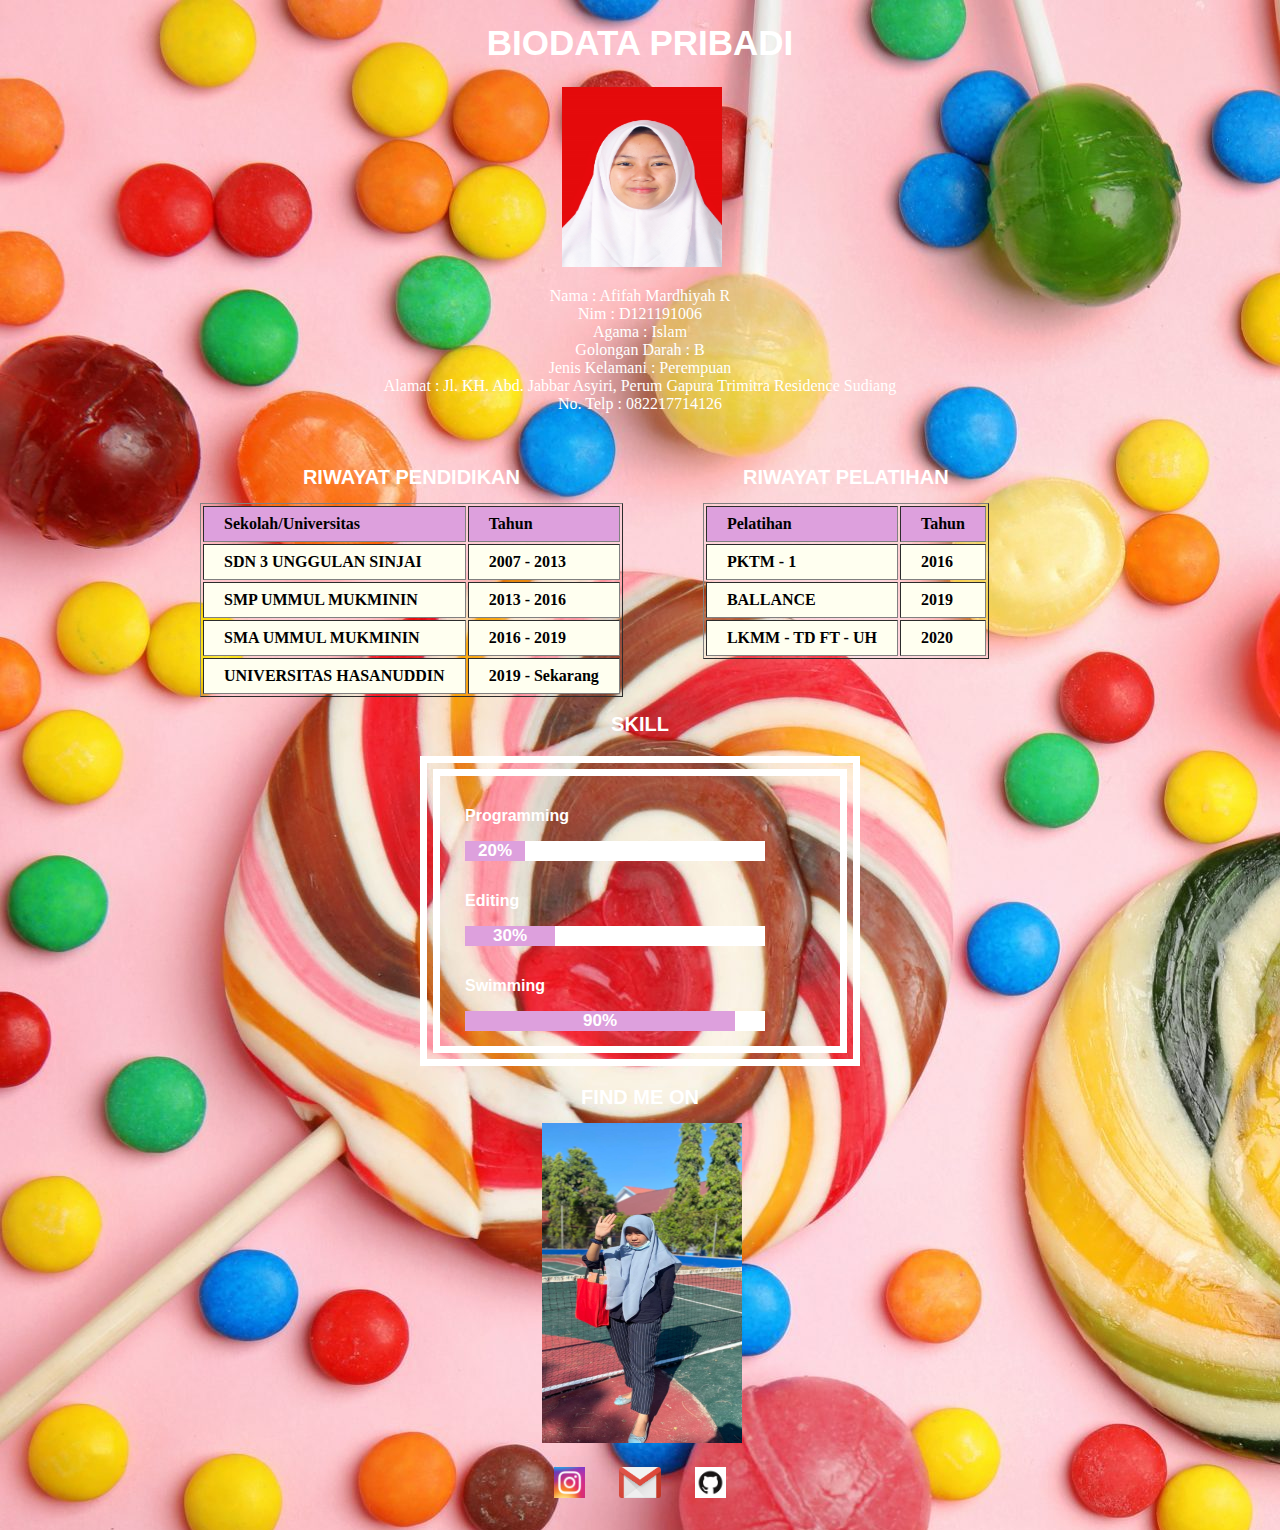
==== index.html @ 6b60c1a9 "Add files via upload" ====
<!DOCTYPE html>
<html lang="en">
<head>
    <meta charset="UTF-8">
    <meta http-equiv="X-UA-Compatible" content="IE=edge">
    <meta name="viewport" content="width=device-width, initial-scale=1.0">
    <title>Biodata Pribadi</title>
    <link rel="stylesheet" href="style.css">
</head>
<body>

    <div class="container">
        <div class="profile">
            <h1>BIODATA PRIBADI</h1>
                <tr>
                    <td><img src="profill.jpeg" alt="profill.jpeg"></td>
                </tr>
                <p>
                    Nama : Afifah Mardhiyah R <br/>
                    Nim : D121191006 <br/>
                    Agama : Islam <br/>
                    Golongan Darah : B <br/>
                    Jenis Kelamani : Perempuan <br/>
                    Alamat : Jl. KH. Abd. Jabbar Asyiri, 
                             Perum Gapura Trimitra Residence Sudiang <br/>
                   No. Telp : 082217714126 <br/>
                </p>
        </div>
        <div class="table">
            <div class="table-container">
                <div class="table1">
                    <table border="1" cellpadding= "10">
                        <h1>RIWAYAT PENDIDIKAN</h1>
                        <tr>
                            <td bgcolor="plum">Sekolah/Universitas</td>
                            <td bgcolor="plum">Tahun</td>
                        </tr>
                        <tr>
                            <td bgcolor="ivory">SDN 3 UNGGULAN SINJAI</td>
                            <td bgcolor="ivory">2007 - 2013</td>
                        </tr>
                        <tr>
                           <td bgcolor="ivory">SMP UMMUL MUKMININ</td>
                           <td bgcolor="ivory">2013 - 2016</td>
                        </tr>
                        <tr>
                           <td bgcolor="ivory">SMA UMMUL MUKMININ</td>
                           <td bgcolor="ivory">2016 - 2019</td>
                        </tr>
                        <tr>
                           <td bgcolor="ivory">UNIVERSITAS HASANUDDIN</td>
                           <td bgcolor="ivory">2019 - Sekarang</td>
                        </tr>
                    </table>
                </div>
                <div class="table2">
                    <table border="1" callpadding= "10">
                        <h1>RIWAYAT PELATIHAN</h1>
                        <tr>
                            <td bgcolor="plum">Pelatihan</td>
                            <td bgcolor="plum">Tahun</td>
                        </tr>
                        <tr>
                            <td bgcolor="ivory">PKTM - 1</td>
                            <td bgcolor="ivory">2016</td>
                        </tr>
                        <tr>
                           <td bgcolor="ivory">BALLANCE</td>
                           <td bgcolor="ivory">2019</td>
                        </tr>
                        <tr>
                           <td bgcolor="ivory">LKMM - TD FT - UH</td>
                           <td bgcolor="ivory">2020</td>
                        </tr>
                    </table>
                </div>
            </div>
        </div>
        <div class="skill">
           <h2 class="skill-text">SKILL</h2>
           <div class=skill-container>
              <div class="programming">
                  <p>Programming</p>
                  <br>
                  <div class="percent-1">20%</div>
                  <div class="percent-2"> </div>
               </div>
      
               <div class="editing">
                  <p>Editing</p>
                  <br>
                  <div class="percent-1">30%</div>
                  <div class="percent-2"> </div>
               </div>
      
               <div class="swimming">
                  <p>Swimming</p>
                  <br>
                  <div class="percent-1">90%</div>
                  <div class="percent-2"> </div>
               </div>
           </div>
        </div>

        <div class="sosmed">
            <h1>FIND ME ON</h1>
            <img src="profil2.jpeg" alt="profil2.jpeg">
        </div>

        <div class="sos">
            <a href="https://www.instagram.com/afimr/" class="ins"><img src="ig.png" alt=""></a> 
            <a href="https://mail.google.com/mail/u/0/?tab=rm&ogbl#inbox" class="email"><img src="gmail.png" alt=""></a>
            <a href="https://github.com/afimr" class="git"><img src="github.png" alt=""></a>
        </div>
    </div>

     
</body>
</html>
---- style.css ----
body{
    background-image: url(candy.jpg);
}


.container {
    width: 1200px;
    margin: auto;
    margin-bottom: 0px;
}

.profile img{
    width: 160px;
    height: 180px;
    text-align: 100px;
    padding-left: 43.5%;
}

.profile p {
    text-align: center;
    color: white;
}

p{
    color: white;
    font-size: medium;
}
.profile h1{
    text-align: center;
    font-size: 35px;
    font-family: arial;
    color: white;
}
.table{
    display: flex;
    padding: 2% 10% 0px 10%;
    margin: auto;
}
.table1 h1{
    font-size: 20px;
    font-family: arial;
    color: white;
}
.table2 h1{
    font-size: 20px;
    font-family: arial;
    color: white;
}

.table1 {
    margin-left: 30px;
}

.table1, .table2{
    min-width: 100px;
    float: left;
    align-items: center;
    justify-content: center;
    display: flex;
    flex-direction: column;
    margin: 0px 40px;
}

@media(max-width:373px){
    .table1{
        margin-right: 10px;
    }
}
.table1 td, .table2 td{
    padding: 8px 20px;
    font-weight: bold;
}
text{
	text-align: center;
	margin-top: 50px;
	color: black}

.percent-1 {
    color: white;
    background-color: #DDA0DD;
    display: flex;
    justify-content: center;
    align-items: center;
}

.percent-2{
    background-color: rgb(255, 255, 255);
}
@media (min-width:474px){
	.skill-container{
		width: 400px;
		margin: 20px auto;
		border: 20px double rgb(255, 255, 255);  
		font-family: sans-serif;
		color: rgb(255, 255, 255);
		font-size: 15px;
	}
}
@media(max-width:473px){
    .programming{
		width: 240px;
		margin: 15px 20px;
	}
	.editing{
		width: 240px;
		margin: 15px 20px;
	}
	.swimming{
		width: 240px;
		margin: 15px 20px;
	}
	.skill-container{
		border: 20px double rgb(255, 255, 255);  
		font-family: 'Poppins', sans-serif;
		color: rgb(253, 253, 253);
		font-size: 15px;
		width: 280px;
		margin: 15px auto 20px;
	}
}
.programming{
	min-width: 150px;
	margin: 15px 25px;
    font-weight: bold;
    font-size: 17px;
	width: 300px;
	display: grid;
	grid-template-columns: 20% auto;
}

.editing{
	font-weight: bold;
	font-size: 17px;
	min-width: 150px;
	margin: 15px 25px;
	width: 300px;
	display: grid;
	grid-template-columns: 30% auto;
}

.swimming{
	font-size: 17px;
	font-weight: bold;
	min-width: 150px;
	margin: 15px 25px;
	width: 300px;
	display: grid;
	grid-template-columns: 90% auto;
}
.skill h2{
    text-align: center;
    font-size: 20px;
    font-family: arial;
    color: white;
}
.sosmed h1{
    text-align: center;
    font-size: 20px;
    font-family: arial;
    color: white;
}
.sosmed img{
    width: 200px;
    height: 320px;
    text-align: 100px;
    padding-left: 41.8%;
}

.sos .ins img {
    height: 31px;
}

.sos .email img {
    margin-left: 30px;
    height: 31px;
}


.sos .git img {
    margin-left: 30px;
    height: 31px;
}

.sos {
    width: fit-content;
    padding: 20px;
    margin: auto;
}
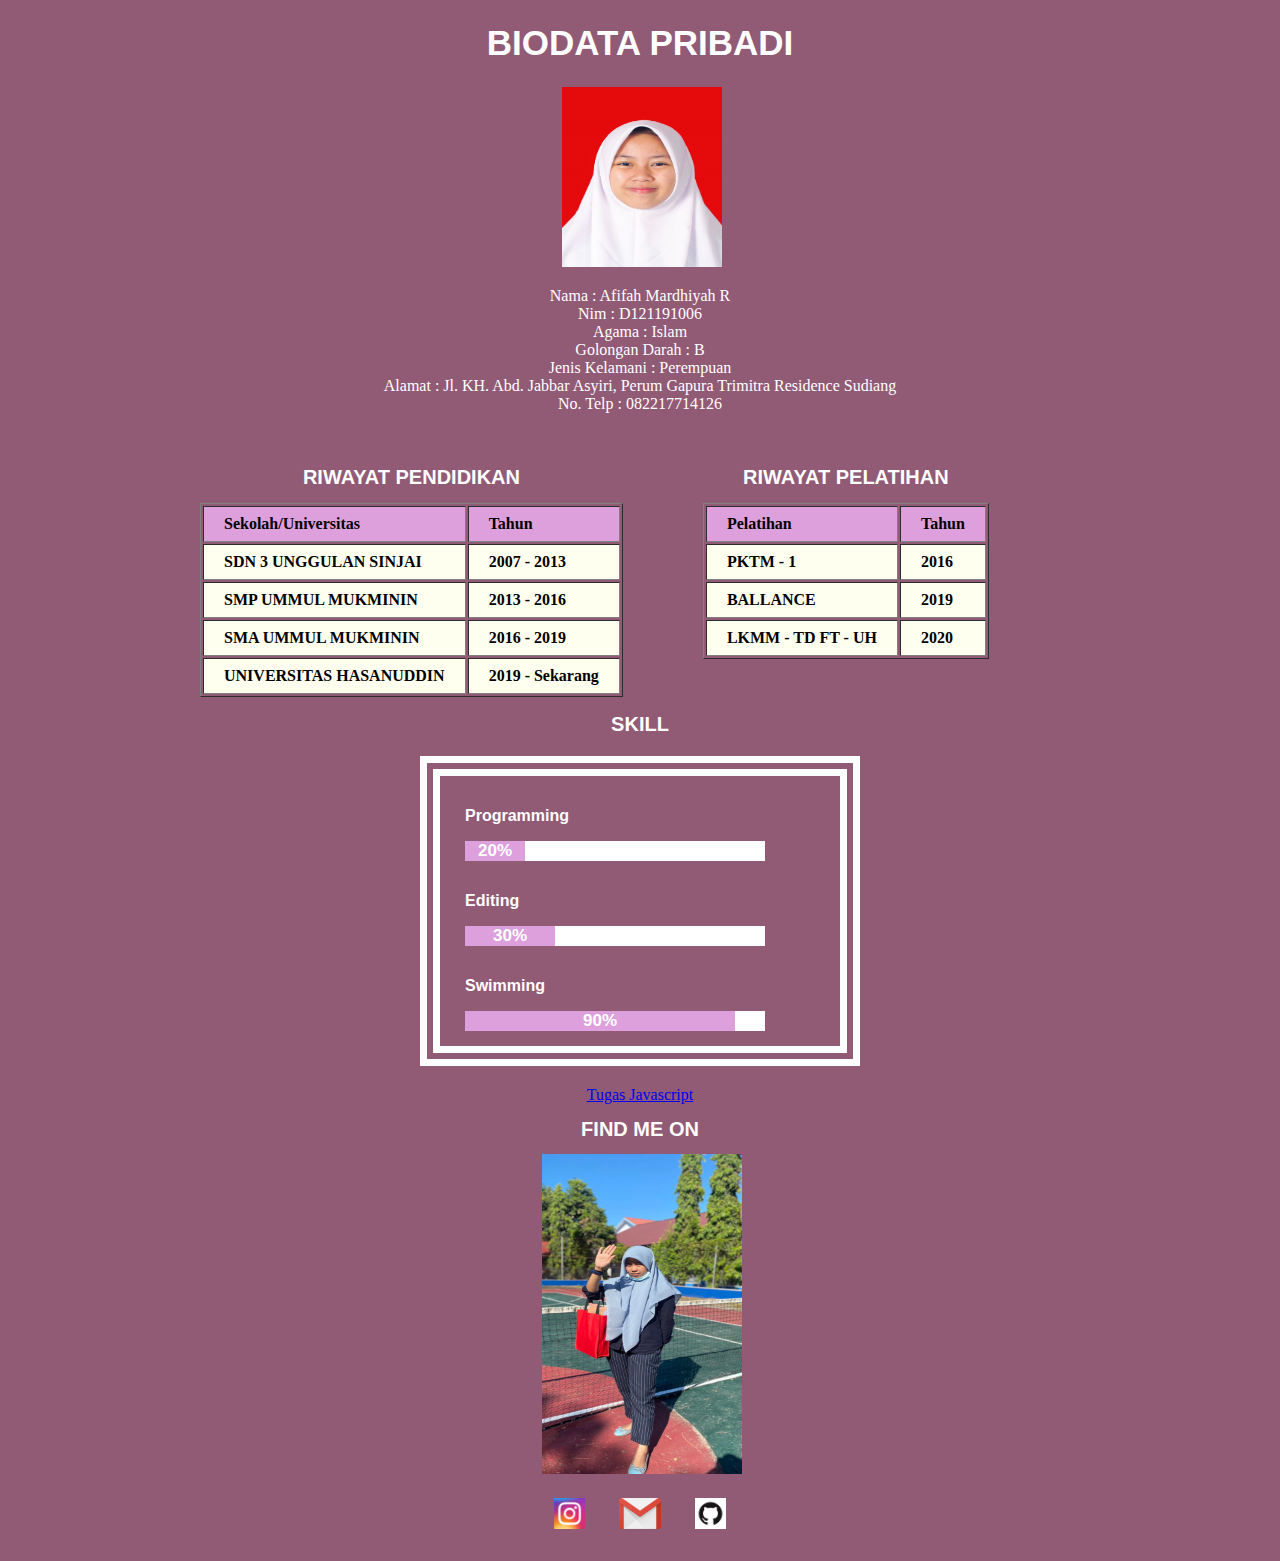
==== commit 54fe3fba: "Add files via upload" ====
--- a/index.html
+++ b/index.html
@@ -102,6 +102,10 @@
            </div>
         </div>
 
+        <div class="laman_tugasJavascript">   
+            <a href="tugasjavascript.html">Tugas Javascript</a>
+        </div>
+
         <div class="sosmed">
             <h1>FIND ME ON</h1>
             <img src="profil2.jpeg" alt="profil2.jpeg">
--- a/style.css
+++ b/style.css
@@ -1,5 +1,5 @@
 body{
-    background-image: url(candy.jpg);
+    background-color: rgb(145, 90, 117);
 }
 
 
@@ -186,3 +186,7 @@
     padding: 20px;
     margin: auto;
 }
+
+.laman_tugasJavascript{
+    text-align: center;
+}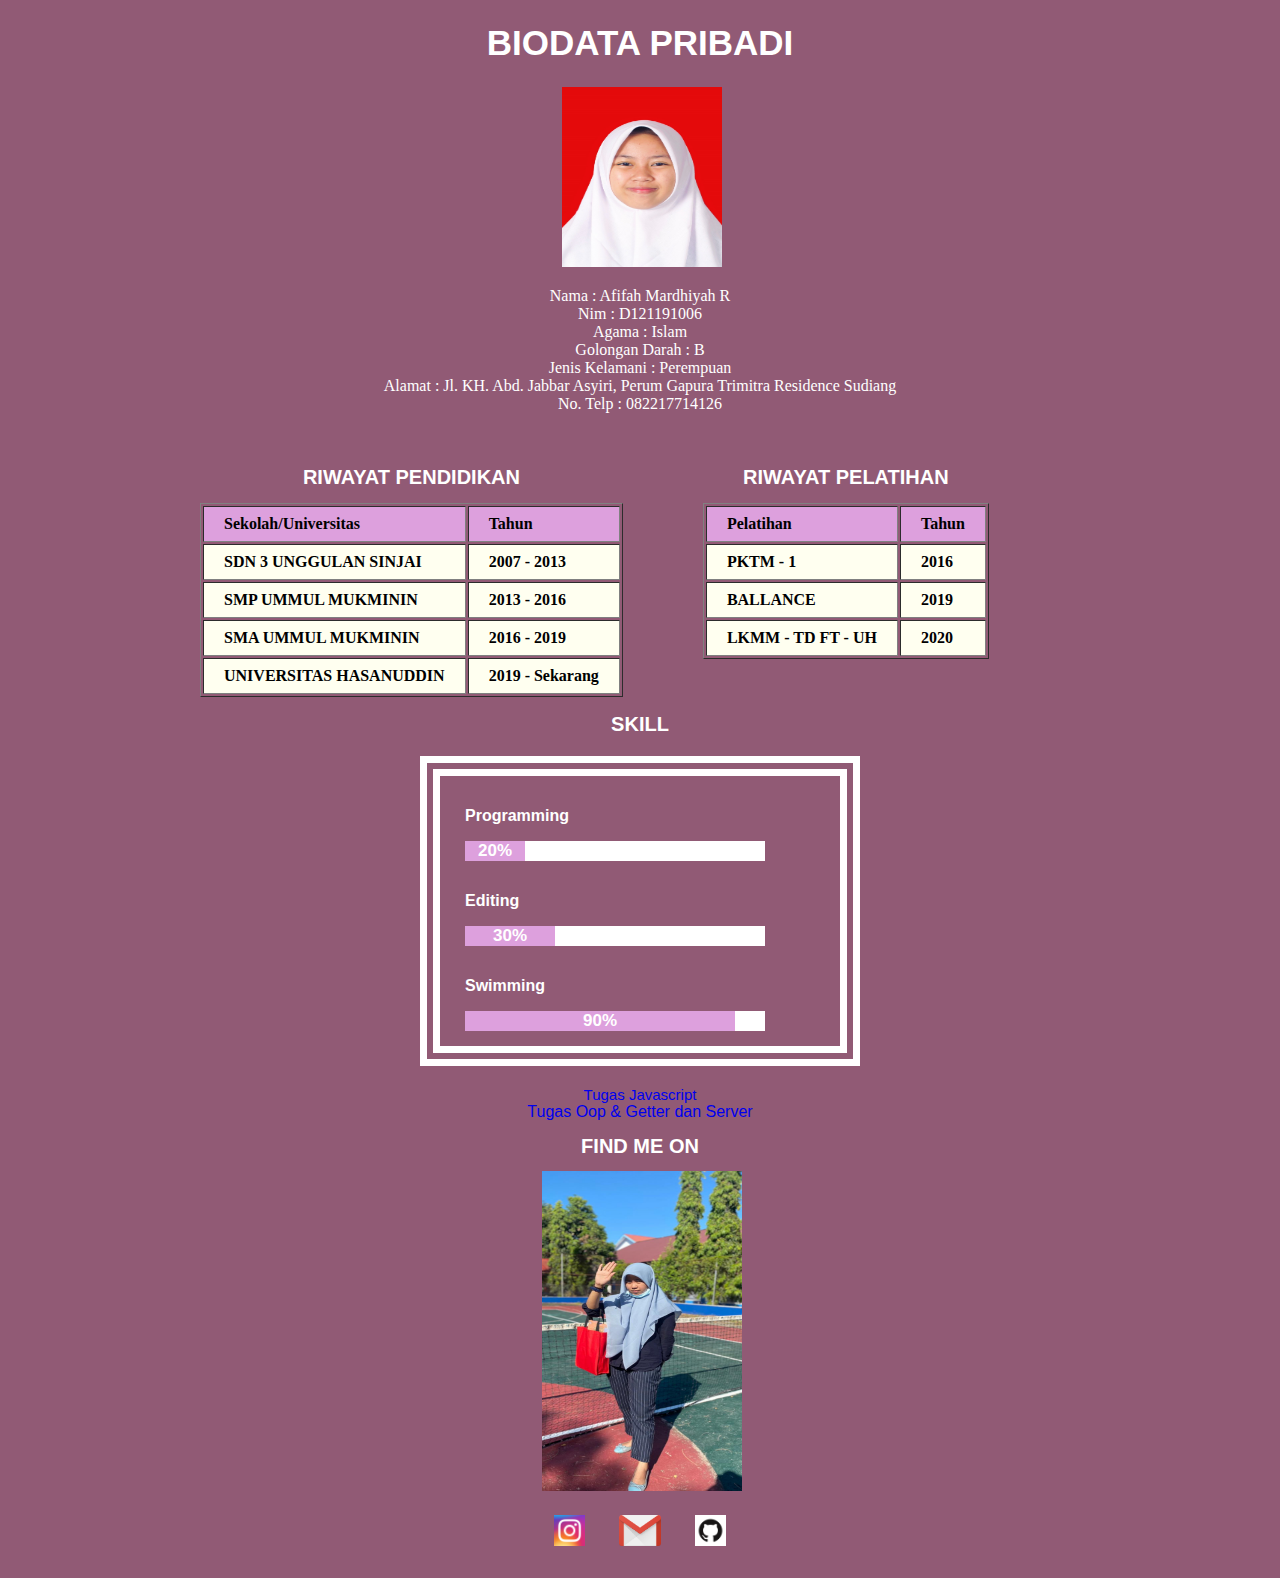
==== commit 09bca160: "Add files via upload" ====
--- a/index.html
+++ b/index.html
@@ -103,7 +103,11 @@
         </div>
 
         <div class="laman_tugasJavascript">   
-            <a href="tugasjavascript.html">Tugas Javascript</a>
+            <a href="tugasjavascript.html" style="text-decoration: none;">Tugas Javascript</a>
+        </div>
+
+        <div class="laman_tugasOop">
+            <a href="tugasoop.html" style="text-decoration: none;">Tugas Oop & Getter dan Server</a>
         </div>
 
         <div class="sosmed">
--- a/style.css
+++ b/style.css
@@ -189,4 +189,12 @@
 
 .laman_tugasJavascript{
     text-align: center;
+    font-family: arial;
+    font-size: 15px;
+    color: white;
+}
+
+.laman_tugasOop{
+    text-align: center;
+    font-family: arial;
 }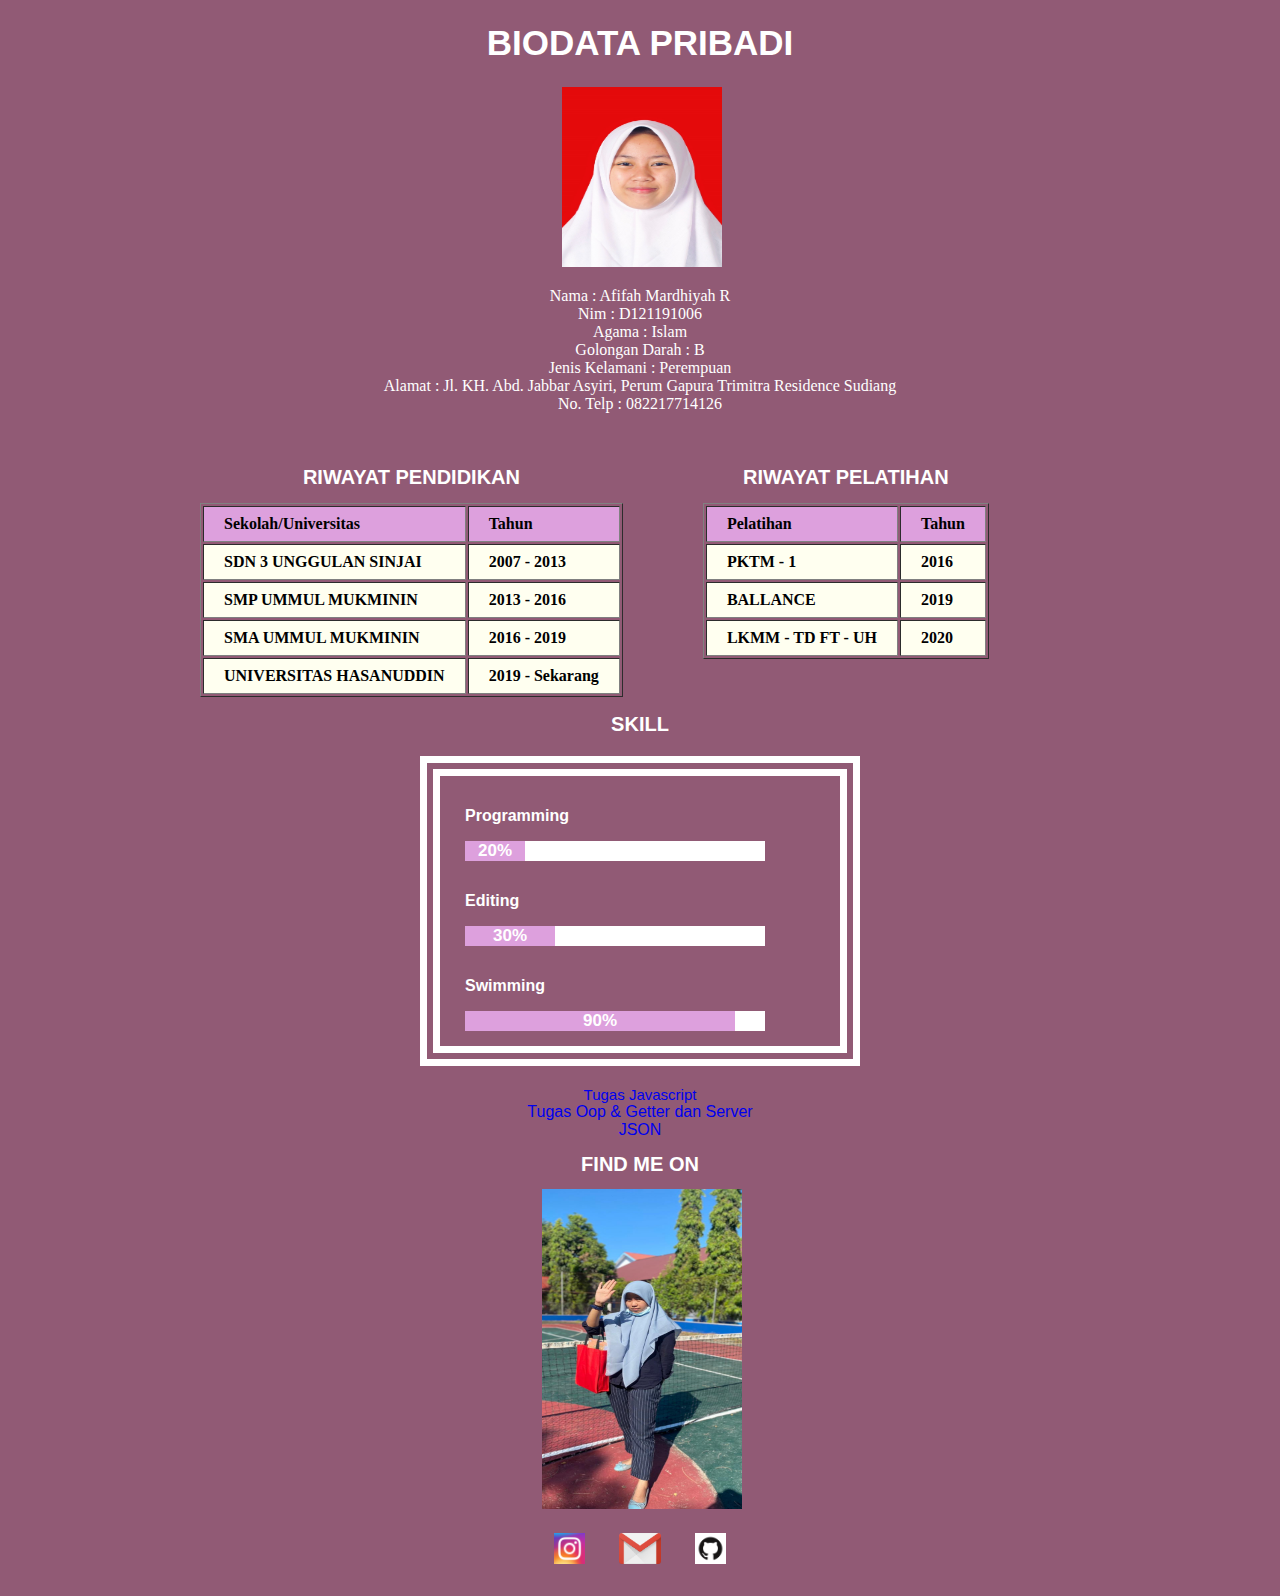
==== commit 67413bda: "Add files via upload" ====
--- a/index.html
+++ b/index.html
@@ -110,6 +110,10 @@
             <a href="tugasoop.html" style="text-decoration: none;">Tugas Oop & Getter dan Server</a>
         </div>
 
+        <div class="covid19">
+            <a href="datacovid19.html" style="text-decoration: none;">JSON</a>
+        </div>
+
         <div class="sosmed">
             <h1>FIND ME ON</h1>
             <img src="profil2.jpeg" alt="profil2.jpeg">
--- a/style.css
+++ b/style.css
@@ -1,7 +1,6 @@
 body{
     background-color: rgb(145, 90, 117);
 }
-
 
 .container {
     width: 1200px;
@@ -197,4 +196,9 @@
 .laman_tugasOop{
     text-align: center;
     font-family: arial;
+}
+
+.covid19{
+    text-align: center;
+    font-family: Arial;
 }